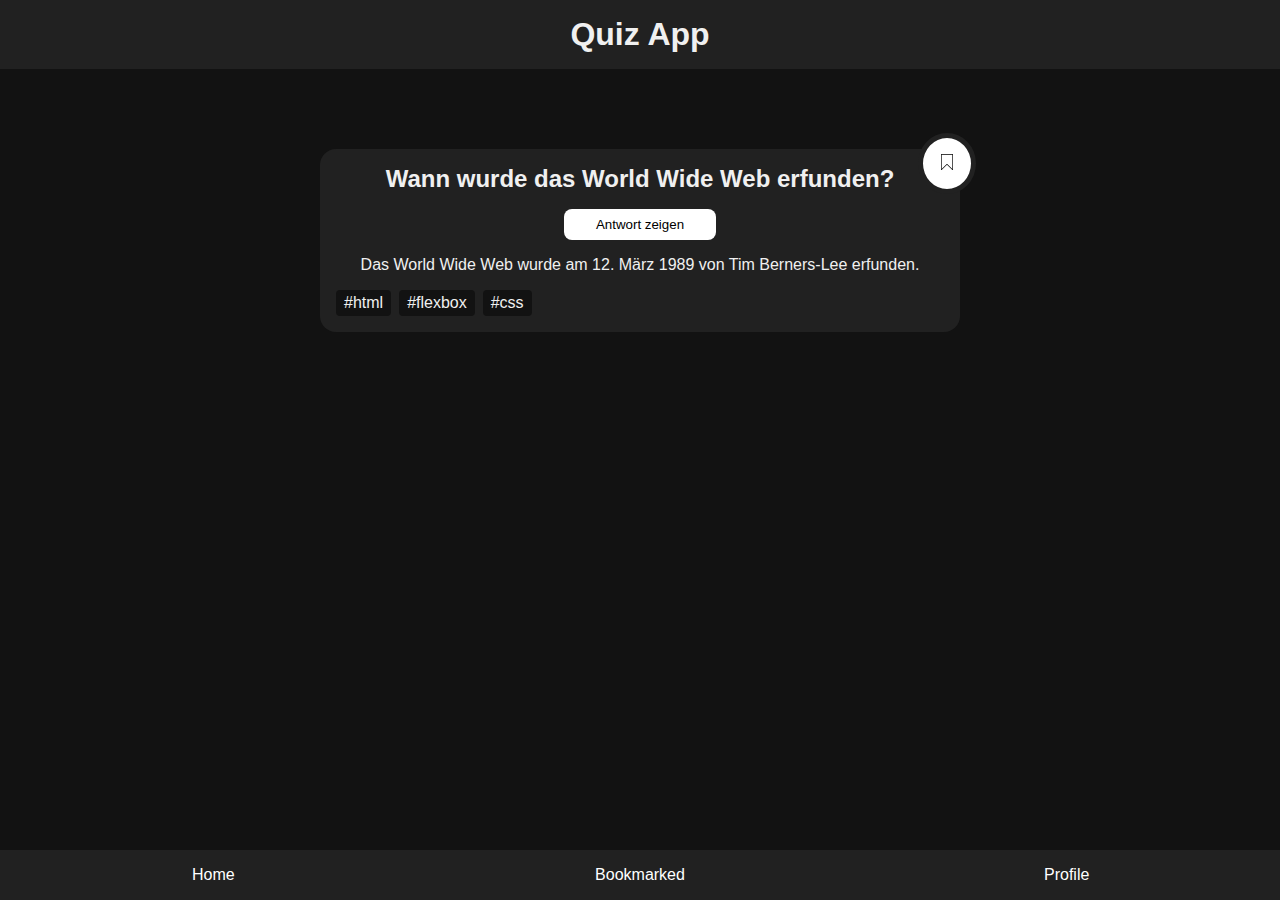
==== index.html @ d71fa932 "Merge pull request #2 from gunsh0tzz/feature/bookmark-questions" ====
<!-- TODO: Optimization for mobile devices -->

<!DOCTYPE html>
<html lang="de">
<head>
    <meta charset="UTF-8">
    <meta name="viewport" content="width=device-width, initial-scale=1.0">
    <title>Quiz App</title>
    <link rel="stylesheet" href="styles.css">
    <script src="js/index.js" defer></script>
</head>
<body>
    <header>
        <h1>Quiz App</h1>
    </header>
    <main>
        <section class="question">
            <h2 aria-label="Question">Wann wurde das World Wide Web erfunden?</h2>
            <button aria-label="Show Answer" class="answer-button">Antwort zeigen</button>
            <p aria-label="Answer">Das World Wide Web wurde am 12. März 1989 von Tim Berners-Lee erfunden.</p> <!-- Need to hide -->
            <ul aria-label="Hashtags">
                <li>#html</li>
                <li>#flexbox</li>
                <li>#css</li>
            </ul>
            <button aria-label="Bookmark" data-js="bookmark-button" class="bookmark"><img src="assets/img/no-bookmark.svg" alt="Bookmark Icon" width="16px" height="16px" /></button> <!-- TODO: Set width and height in css -->
        </section>
    </main>
    <nav>
        <a href="#">Home</a>
        <a href="#">Bookmarked</a>
        <a href="#">Profile</a>
    </nav>
</body>
</html>
---- styles.css ----
@import "global.css";
@import "css/components/button.css";
@import "css/components/header.css";
@import "css/components/navigation.css";
@import "css/components/question.css";
@import "css/components/profile.css";
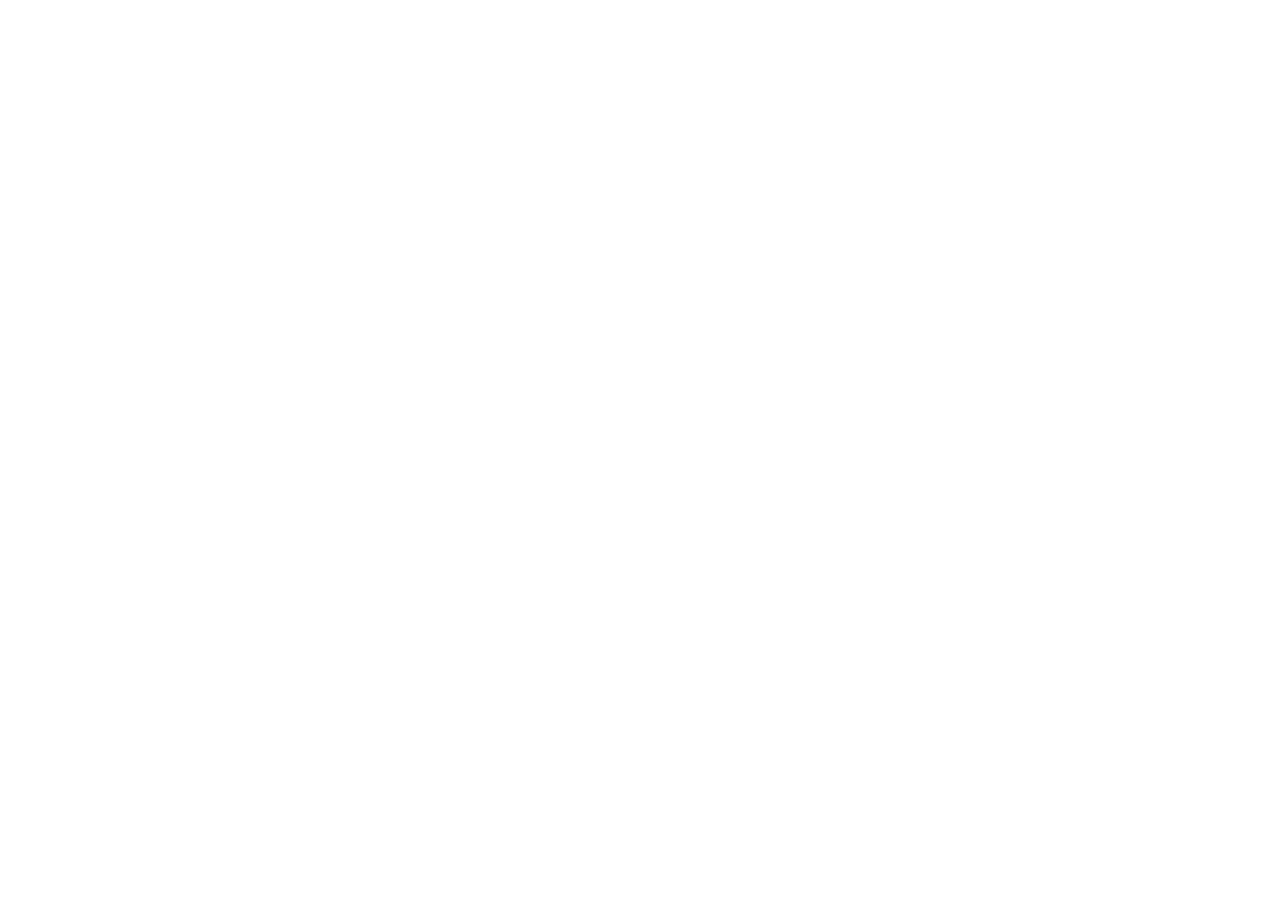
==== commit c5853330: "Recreate base structure" ====
--- a/index.html
+++ b/index.html
@@ -1,35 +1,10 @@
-<!-- TODO: Optimization for mobile devices -->
-
 <!DOCTYPE html>
 <html lang="de">
 <head>
     <meta charset="UTF-8">
     <meta name="viewport" content="width=device-width, initial-scale=1.0">
     <title>Quiz App</title>
-    <link rel="stylesheet" href="styles.css">
-    <script src="js/index.js" defer></script>
+    <link rel="stylesheet" href="css/styles.css">
 </head>
-<body>
-    <header>
-        <h1>Quiz App</h1>
-    </header>
-    <main>
-        <section class="question">
-            <h2 aria-label="Question">Wann wurde das World Wide Web erfunden?</h2>
-            <button aria-label="Show Answer" class="answer-button">Antwort zeigen</button>
-            <p aria-label="Answer">Das World Wide Web wurde am 12. März 1989 von Tim Berners-Lee erfunden.</p> <!-- Need to hide -->
-            <ul aria-label="Hashtags">
-                <li>#html</li>
-                <li>#flexbox</li>
-                <li>#css</li>
-            </ul>
-            <button aria-label="Bookmark" data-js="bookmark-button" class="bookmark"><img src="assets/img/no-bookmark.svg" alt="Bookmark Icon" width="16px" height="16px" /></button> <!-- TODO: Set width and height in css -->
-        </section>
-    </main>
-    <nav>
-        <a href="#">Home</a>
-        <a href="#">Bookmarked</a>
-        <a href="#">Profile</a>
-    </nav>
-</body>
+<body></body>
 </html>--- a/css/styles.css
+++ b/css/styles.css
@@ -0,0 +1 @@
+@import 'globals.css';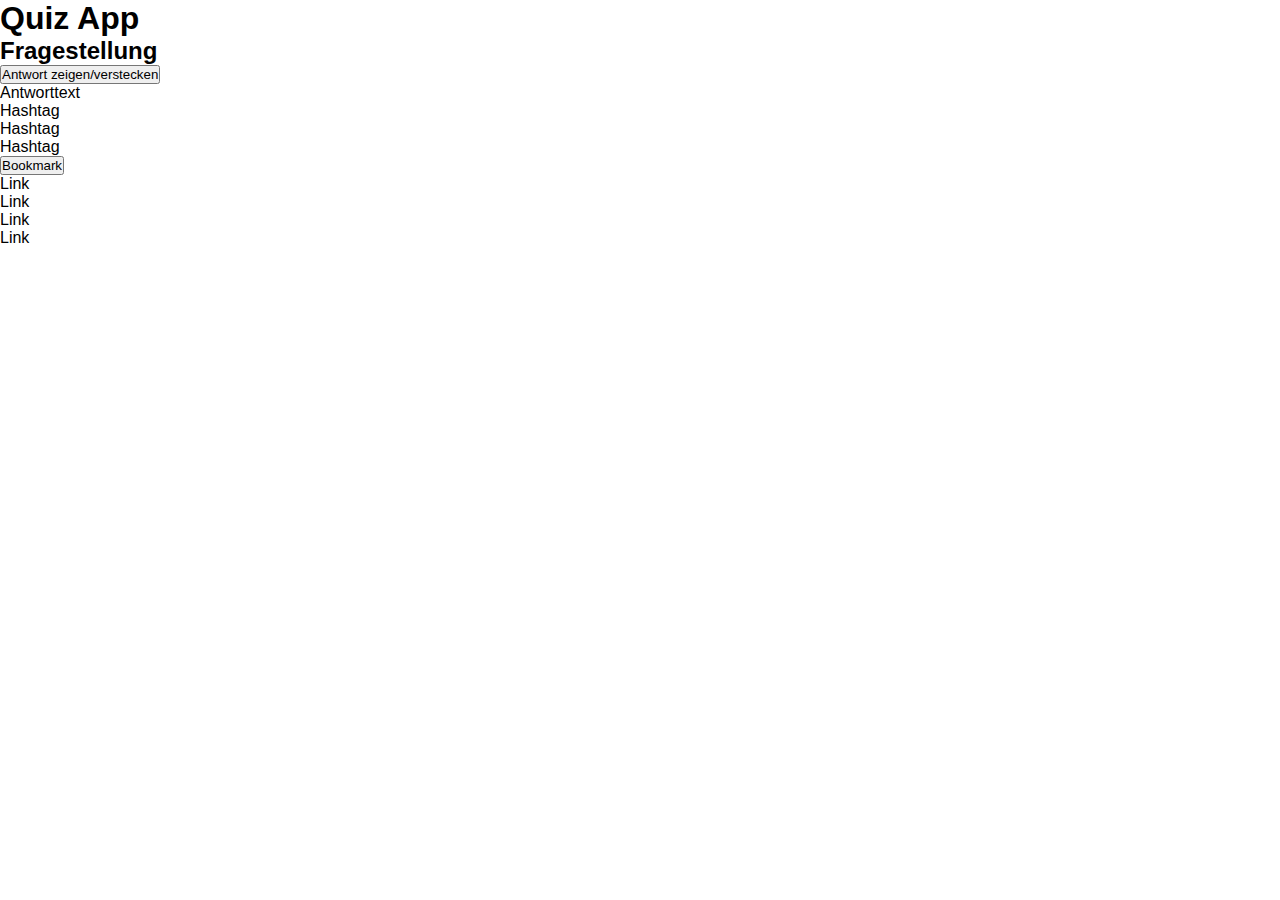
==== commit b87e4f43: "Add markup and accessibility for main page" ====
--- a/index.html
+++ b/index.html
@@ -6,5 +6,32 @@
     <title>Quiz App</title>
     <link rel="stylesheet" href="css/styles.css">
 </head>
-<body></body>
+<body>
+    <header>
+        <h1>Quiz App</h1>
+    </header>
+    <main>
+        <section>
+            <article class="question">
+                <h2 aria-label="Question" class="question__formulation">Fragestellung</h2>
+                <button aria-label="Show Answer" class="question__answer-button">Antwort zeigen/verstecken</button>
+                <p aria-label="Answer" class="question__answer">Antworttext</p>
+                <ul aria-label="Hashtags" class="question__hashtags">
+                    <li>Hashtag</li>
+                    <li>Hashtag</li>
+                    <li>Hashtag</li>
+                </ul>
+                <button aria-label="Bookmark" class="question__bookmark">Bookmark</button>
+            </article>
+        </section>
+    </main>
+    <nav>
+        <ul class="navigation">
+            <li class="navigation__item"><a href="#">Link</a></li>
+            <li class="navigation__item"><a href="#">Link</a></li>
+            <li class="navigation__item"><a href="#">Link</a></li>
+            <li class="navigation__item"><a href="#">Link</a></li>
+        </ul>
+    </nav>
+</body>
 </html>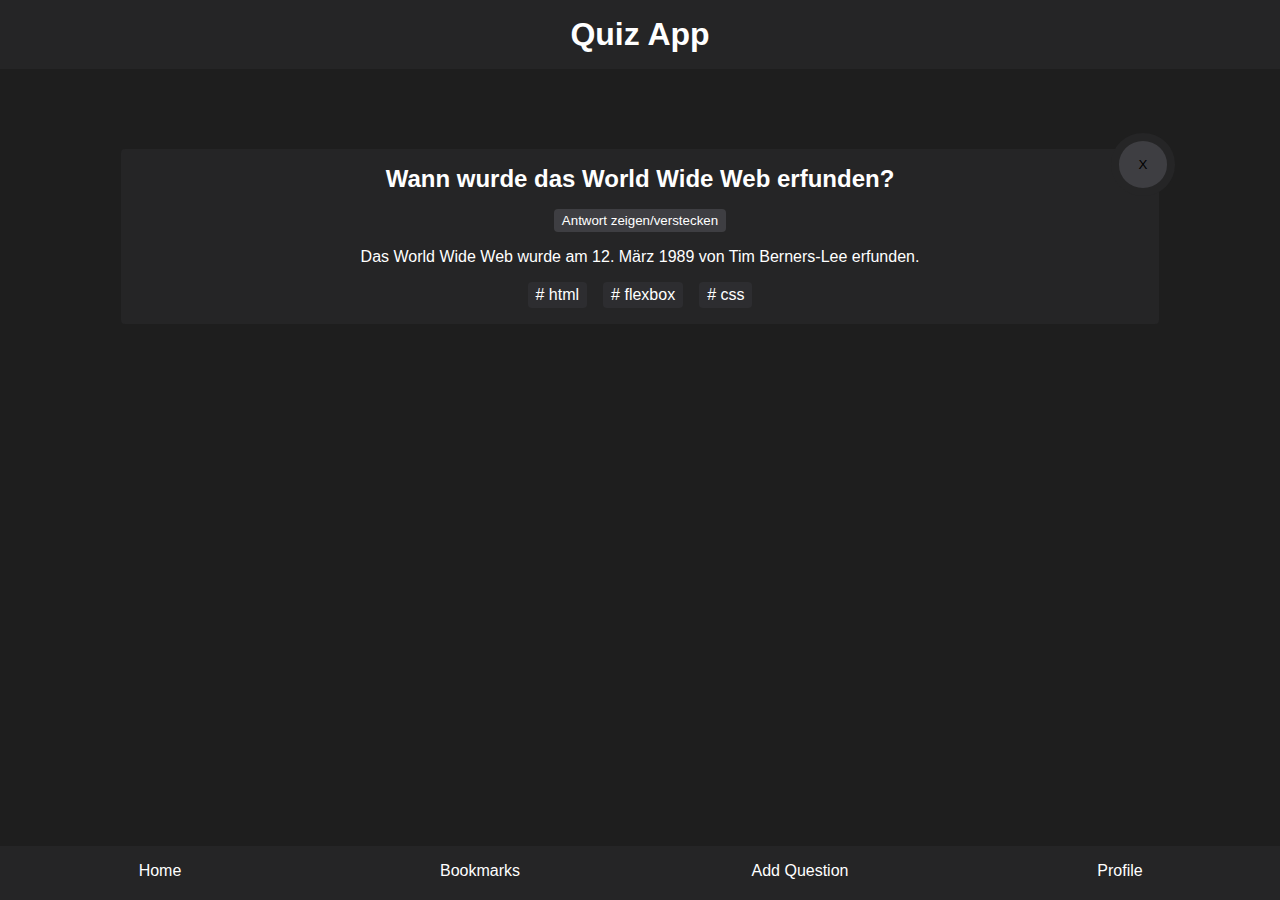
==== commit 37957614: "Add style for main page" ====
--- a/index.html
+++ b/index.html
@@ -7,30 +7,30 @@
     <link rel="stylesheet" href="css/styles.css">
 </head>
 <body>
-    <header>
+    <header class="">
         <h1>Quiz App</h1>
     </header>
-    <main>
+    <main class="">
         <section>
             <article class="question">
-                <h2 aria-label="Question" class="question__formulation">Fragestellung</h2>
+                <h2 aria-label="Question" class="question__formulation">Wann wurde das World Wide Web erfunden?</h2>
                 <button aria-label="Show Answer" class="question__answer-button">Antwort zeigen/verstecken</button>
-                <p aria-label="Answer" class="question__answer">Antworttext</p>
+                <p aria-label="Answer" class="question__answer">Das World Wide Web wurde am 12. März 1989 von Tim Berners-Lee erfunden.</p>
                 <ul aria-label="Hashtags" class="question__hashtags">
-                    <li>Hashtag</li>
-                    <li>Hashtag</li>
-                    <li>Hashtag</li>
+                    <li># html</li>
+                    <li># flexbox</li>
+                    <li># css</li>
                 </ul>
-                <button aria-label="Bookmark" class="question__bookmark">Bookmark</button>
+                <button aria-label="Bookmark" class="question__bookmark">X</button>
             </article>
         </section>
     </main>
-    <nav>
+    <nav class="">
         <ul class="navigation">
-            <li class="navigation__item"><a href="#">Link</a></li>
-            <li class="navigation__item"><a href="#">Link</a></li>
-            <li class="navigation__item"><a href="#">Link</a></li>
-            <li class="navigation__item"><a href="#">Link</a></li>
+            <li class="navigation__item"><a href="#">Home</a></li>
+            <li class="navigation__item"><a href="#">Bookmarks</a></li>
+            <li class="navigation__item"><a href="#">Add Question</a></li>
+            <li class="navigation__item"><a href="#">Profile</a></li>
         </ul>
     </nav>
 </body>
--- a/css/styles.css
+++ b/css/styles.css
@@ -1 +1,4 @@
-@import 'globals.css';+@import 'globals.css';
+@import '/components/header.css';
+@import '/components/navigation.css';
+@import '/components/question.css';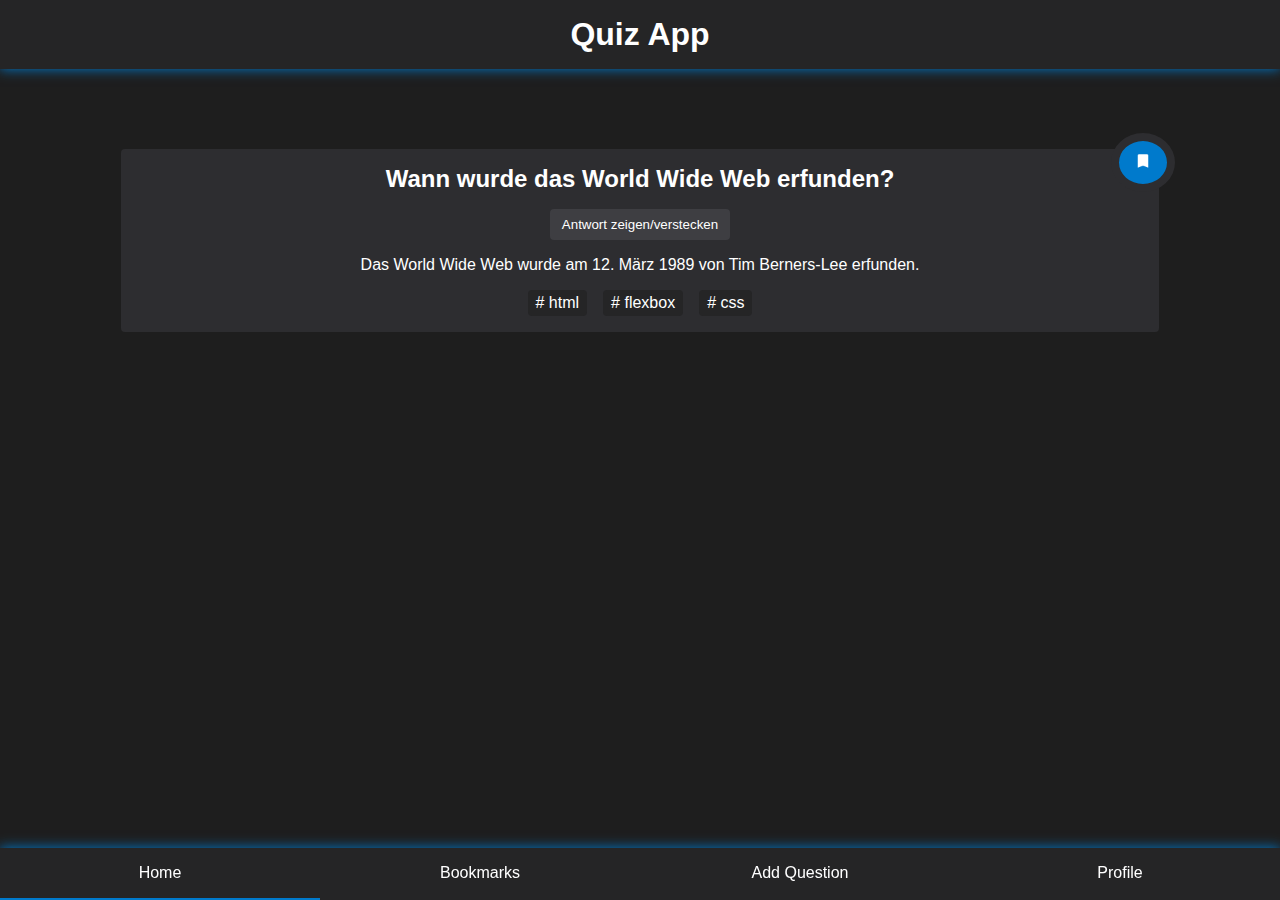
==== commit f3ae54a5: "Adjustments on main page style, add bookmark icons" ====
--- a/index.html
+++ b/index.html
@@ -21,13 +21,13 @@
                     <li># flexbox</li>
                     <li># css</li>
                 </ul>
-                <button aria-label="Bookmark" class="question__bookmark">X</button>
+                <button aria-label="Bookmark" class="question__bookmark"><img src="img/icons/bookmarked.png" alt="Bookmark Icon" width="16" height="16"/></button>
             </article>
         </section>
     </main>
     <nav class="">
         <ul class="navigation">
-            <li class="navigation__item"><a href="#">Home</a></li>
+            <li class="navigation__item navigation__item__active"><a href="#">Home</a></li>
             <li class="navigation__item"><a href="#">Bookmarks</a></li>
             <li class="navigation__item"><a href="#">Add Question</a></li>
             <li class="navigation__item"><a href="#">Profile</a></li>
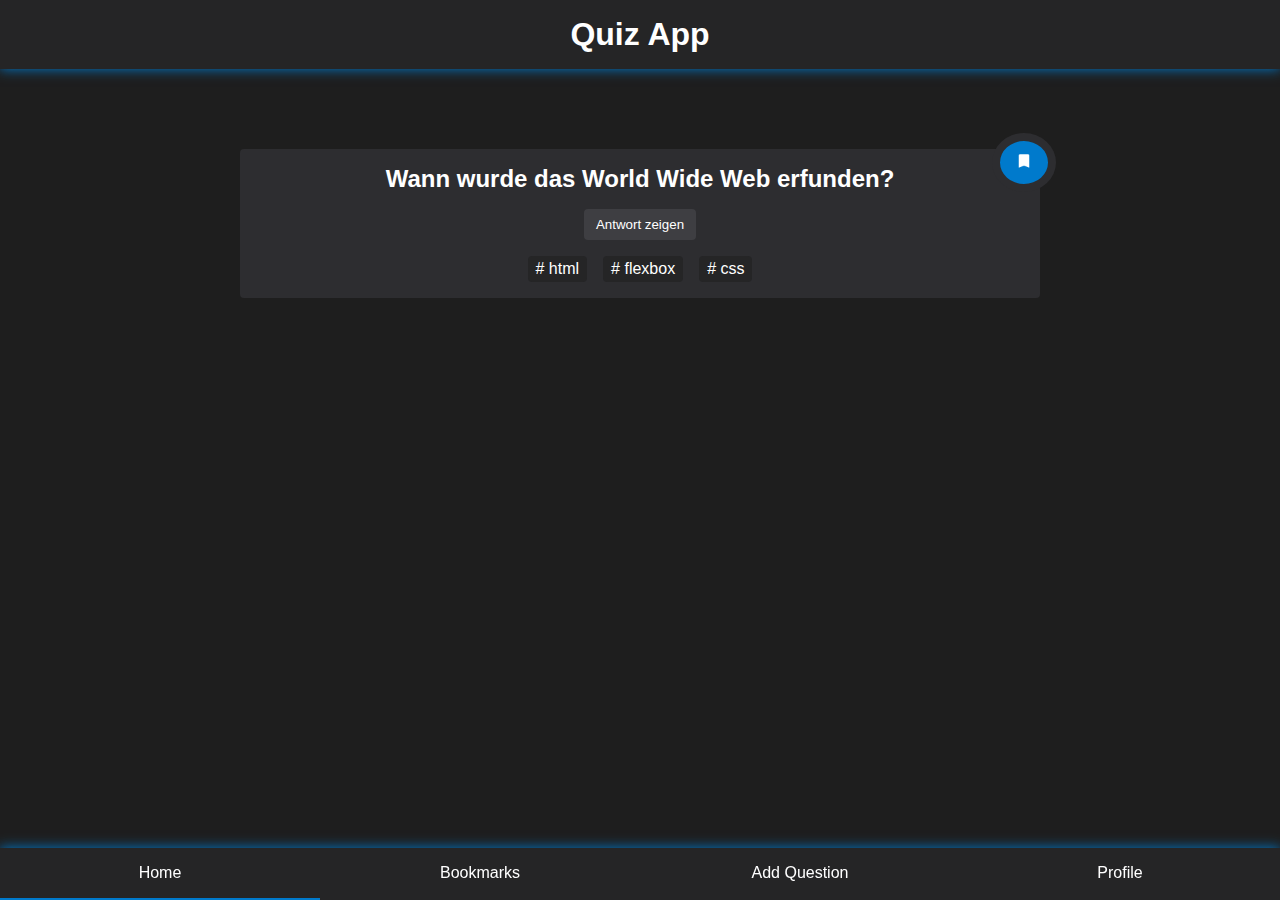
==== commit 3ead0eb7: "Add function to show and hide answers" ====
--- a/index.html
+++ b/index.html
@@ -5,6 +5,7 @@
     <meta name="viewport" content="width=device-width, initial-scale=1.0">
     <title>Quiz App</title>
     <link rel="stylesheet" href="css/styles.css">
+    <script src="js/question.js" defer></script>
 </head>
 <body>
     <header class="">
@@ -14,8 +15,8 @@
         <section>
             <article class="question">
                 <h2 aria-label="Question" class="question__formulation">Wann wurde das World Wide Web erfunden?</h2>
-                <button aria-label="Show Answer" class="question__answer-button">Antwort zeigen/verstecken</button>
-                <p aria-label="Answer" class="question__answer">Das World Wide Web wurde am 12. März 1989 von Tim Berners-Lee erfunden.</p>
+                <button aria-label="Show Answer" class="question__answer-button" data-js="answer-button">Antwort zeigen</button>
+                <p aria-label="Answer" class="question__answer hide-answer" data-js="answer">Das World Wide Web wurde am 12. März 1989 von Tim Berners-Lee erfunden.</p>
                 <ul aria-label="Hashtags" class="question__hashtags">
                     <li># html</li>
                     <li># flexbox</li>
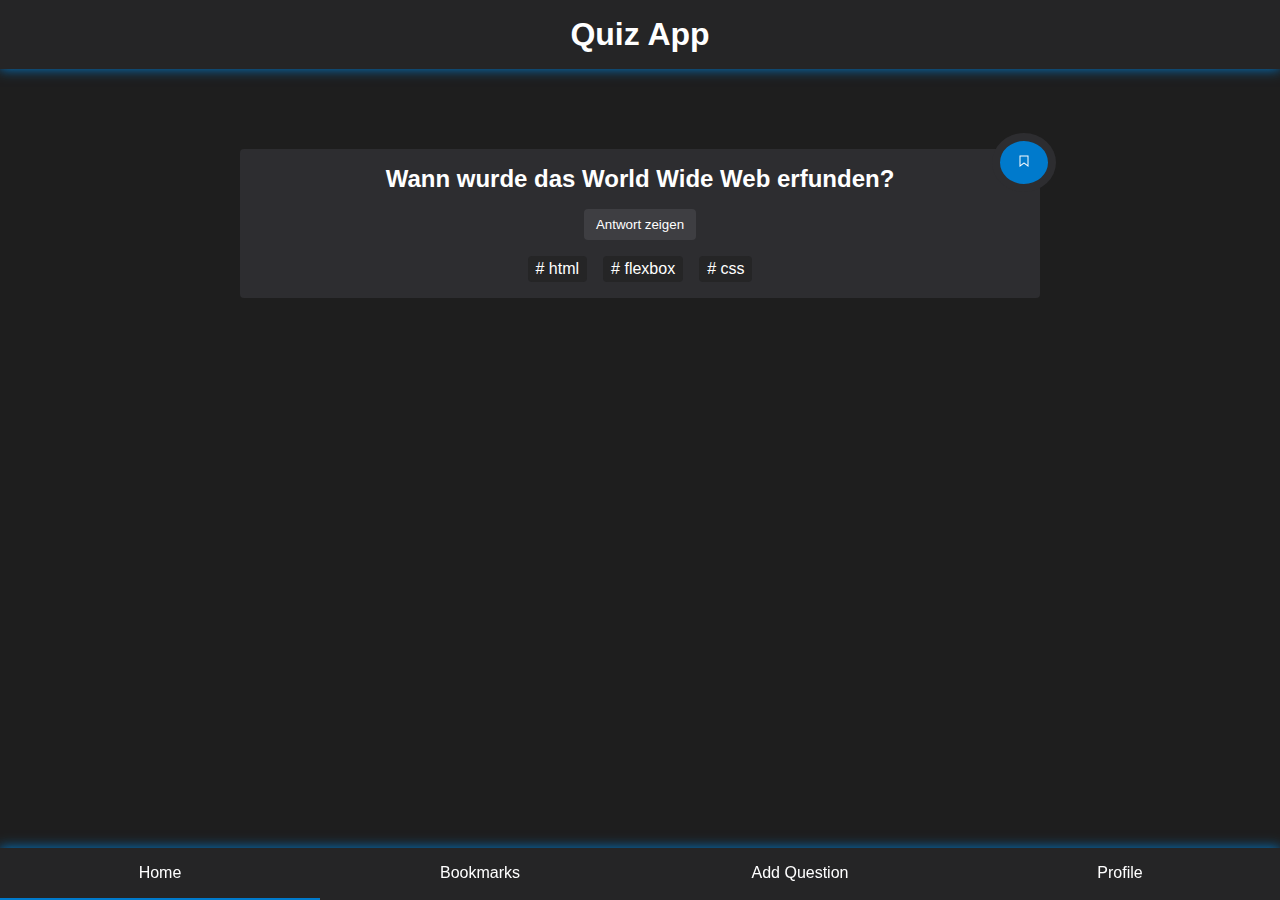
==== commit 39d3bdec: "Add function to bookmark questions" ====
--- a/index.html
+++ b/index.html
@@ -22,7 +22,7 @@
                     <li># flexbox</li>
                     <li># css</li>
                 </ul>
-                <button aria-label="Bookmark" class="question__bookmark"><img src="img/icons/bookmarked.png" alt="Bookmark Icon" width="16" height="16"/></button>
+                <button aria-label="Bookmark" class="question__bookmark" data-js="bookmark"><img src="img/icons/not-bookmarked.png" alt="Bookmark Icon" width="16" height="16"/></button>
             </article>
         </section>
     </main>
